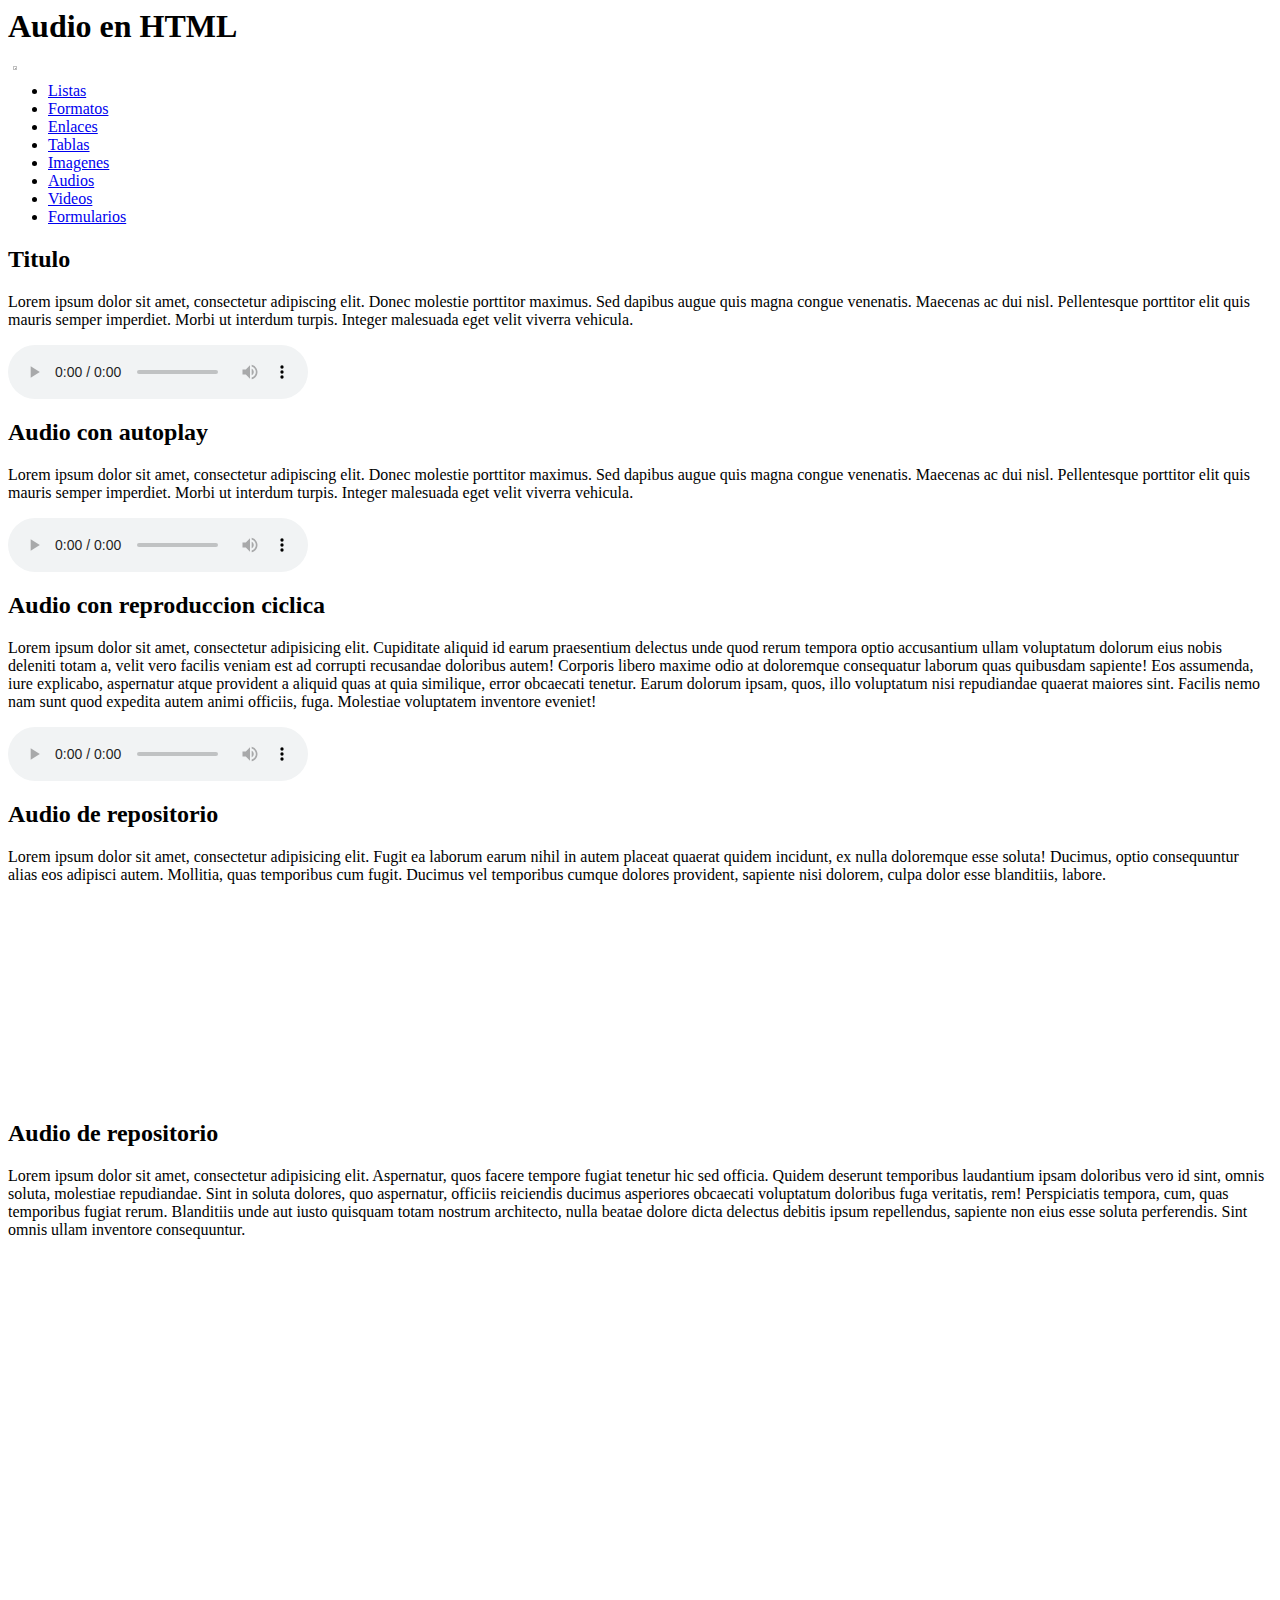
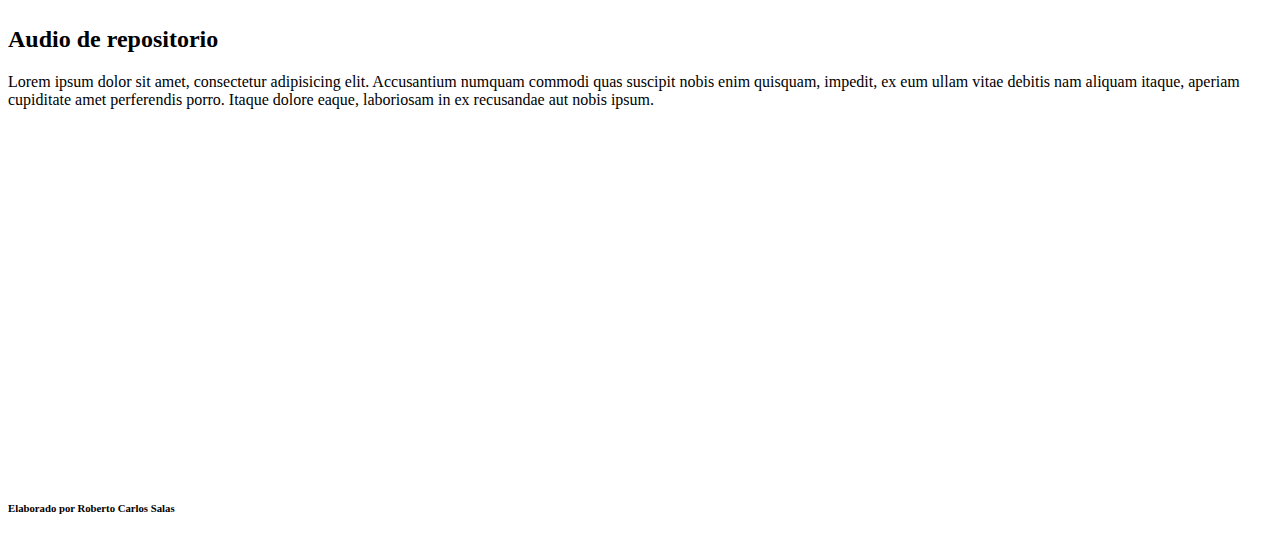
==== html/Audio.html @ 00d48646 "Practica de interfaces" ====
<html>
    <head>
           
        <title>Audio en HTML</title>
        <link rel="stylesheet" href="/Roberto-Salas/CSS/style.css" type="text/css">
        <style type="text/css">
            .inicio{
                width: 2.5%;
                margin-left: 5px;
                margin-right: auto;
                margin-bottom: -60;
                
                
            }
            
            
        </style>
    </head>
    <body>
        <header>
            <h1>Audio en HTML</h1>
        </header>
        <nav >
            <a href="/Roberto-Salas/index.html"> <img class="inicio" src="/Roberto-Salas/images/inicio.png" alt= inicio></a>  
            <ul>
                <li><a href="Listas.html">Listas</a></li>
                <li><a href="Encabezados.html">Formatos</a></li>
                <li><a href="Enlaces.html">Enlaces</a></li>
                <li><a href="Tablas.html">Tablas</a></li>
                <li><a href="Imagenes.html">Imagenes</a></li>
                <li><a href="Audio.html">Audios</a></li>
                <li><a href="videos.html">Videos</a></li>
                <li><a href="Formularios.html">Formularios</a></li>
            </ul>
        </nav> 
        <main>
            <section>
                <h2>Titulo</h2>
                <p>Lorem ipsum dolor sit amet, consectetur adipiscing elit. Donec molestie porttitor maximus. Sed dapibus augue quis magna congue venenatis. Maecenas ac dui nisl. Pellentesque porttitor elit quis mauris semper imperdiet. Morbi ut interdum turpis. Integer malesuada eget velit viverra vehicula.</p>
                <audio controls>
                    <source src="/Roberto-Salas/audio/1.mp3" type="audio/mp3">
                </audio>
            </section>
            <section>
                <h2>Audio con autoplay</h2>
                <p>Lorem ipsum dolor sit amet, consectetur adipiscing elit. Donec molestie porttitor maximus. Sed dapibus augue quis magna congue venenatis. Maecenas ac dui nisl. Pellentesque porttitor elit quis mauris semper imperdiet. Morbi ut interdum turpis. Integer malesuada eget velit viverra vehicula.</p>
                <audio controls autoplay>
                    <source src="/Roberto-Salas/audio/2.mp3" type="audio/mp3">
                </audio>
            </section>
            <section>
                <h2>Audio con reproduccion ciclica</h2>   
                <p>Lorem ipsum dolor sit amet, consectetur adipisicing elit. Cupiditate aliquid id earum praesentium delectus unde quod rerum tempora optio accusantium ullam voluptatum dolorum eius nobis deleniti totam a, velit vero facilis veniam est ad corrupti recusandae doloribus autem! Corporis libero maxime odio at doloremque consequatur laborum quas quibusdam sapiente! Eos assumenda, iure explicabo, aspernatur atque provident a aliquid quas at quia similique, error obcaecati tenetur. Earum dolorum ipsam, quos, illo voluptatum nisi repudiandae quaerat maiores sint. Facilis nemo nam sunt quod expedita autem animi officiis, fuga. Molestiae voluptatem inventore eveniet!</p>
                <audio controls loop>
                    <source src="/Roberto-Salas/audio/3.mp3" type="audio/mp3">
                </audio>
            </section>
            <section>
                <h2>Audio de repositorio</h2>
                <p>Lorem ipsum dolor sit amet, consectetur adipisicing elit. Fugit ea laborum earum nihil in autem placeat quaerat quidem incidunt, ex nulla doloremque esse soluta! Ducimus, optio consequuntur alias eos adipisci autem. Mollitia, quas temporibus cum fugit. Ducimus vel temporibus cumque dolores provident, sapiente nisi dolorem, culpa dolor esse blanditiis, labore.</p>
                <iframe src="https://www.ivoox.com/player_ej_38846_6_1.html?c1=ce432c" width="100%" height="200" frameborder="0" allowfullscreen="" scrolling="no" loading="lazy"></iframe>
            </section>
            <section>
                <h2>Audio de repositorio</h2>
                <p>Lorem ipsum dolor sit amet, consectetur adipisicing elit. Aspernatur, quos facere tempore fugiat tenetur hic sed officia. Quidem deserunt temporibus laudantium ipsam doloribus vero id sint, omnis soluta, molestiae repudiandae. Sint in soluta dolores, quo aspernatur, officiis reiciendis ducimus asperiores obcaecati voluptatum doloribus fuga veritatis, rem! Perspiciatis tempora, cum, quas temporibus fugiat rerum. Blanditiis unde aut iusto quisquam totam nostrum architecto, nulla beatae dolore dicta delectus debitis ipsum repellendus, sapiente non eius esse soluta perferendis. Sint omnis ullam inventore consequuntur.</p>
                <iframe style="border-radius:12px" src="https://open.spotify.com/embed/track/0nAZGkBGKQCXyaoSJfRhC1?utm_source=generator" width="100%" height="352" frameBorder="0" allowfullscreen="" allow="autoplay; clipboard-write; encrypted-media; fullscreen; picture-in-picture" loading="lazy"></iframe>
            </section>
            <section>
                <h2>Audio de repositorio</h2>
                <p>Lorem ipsum dolor sit amet, consectetur adipisicing elit. Accusantium numquam commodi quas suscipit nobis enim quisquam, impedit, ex eum ullam vitae debitis nam aliquam itaque, aperiam cupiditate amet perferendis porro. Itaque dolore eaque, laboriosam in ex recusandae aut nobis ipsum.</p>
                <iframe style="border-radius:12px" src="https://open.spotify.com/embed/album/1bwbZJ6khPJyVpOaqgKsoZ?utm_source=generator&theme=0" width="100%" height="352" frameBorder="0" allowfullscreen="" allow="autoplay; clipboard-write; encrypted-media; fullscreen; picture-in-picture" loading="lazy"></iframe>
            </section>
        </main>
        <footer>
            <h6>Elaborado por Roberto Carlos Salas</h6>
        </footer>
    </body>
</html>
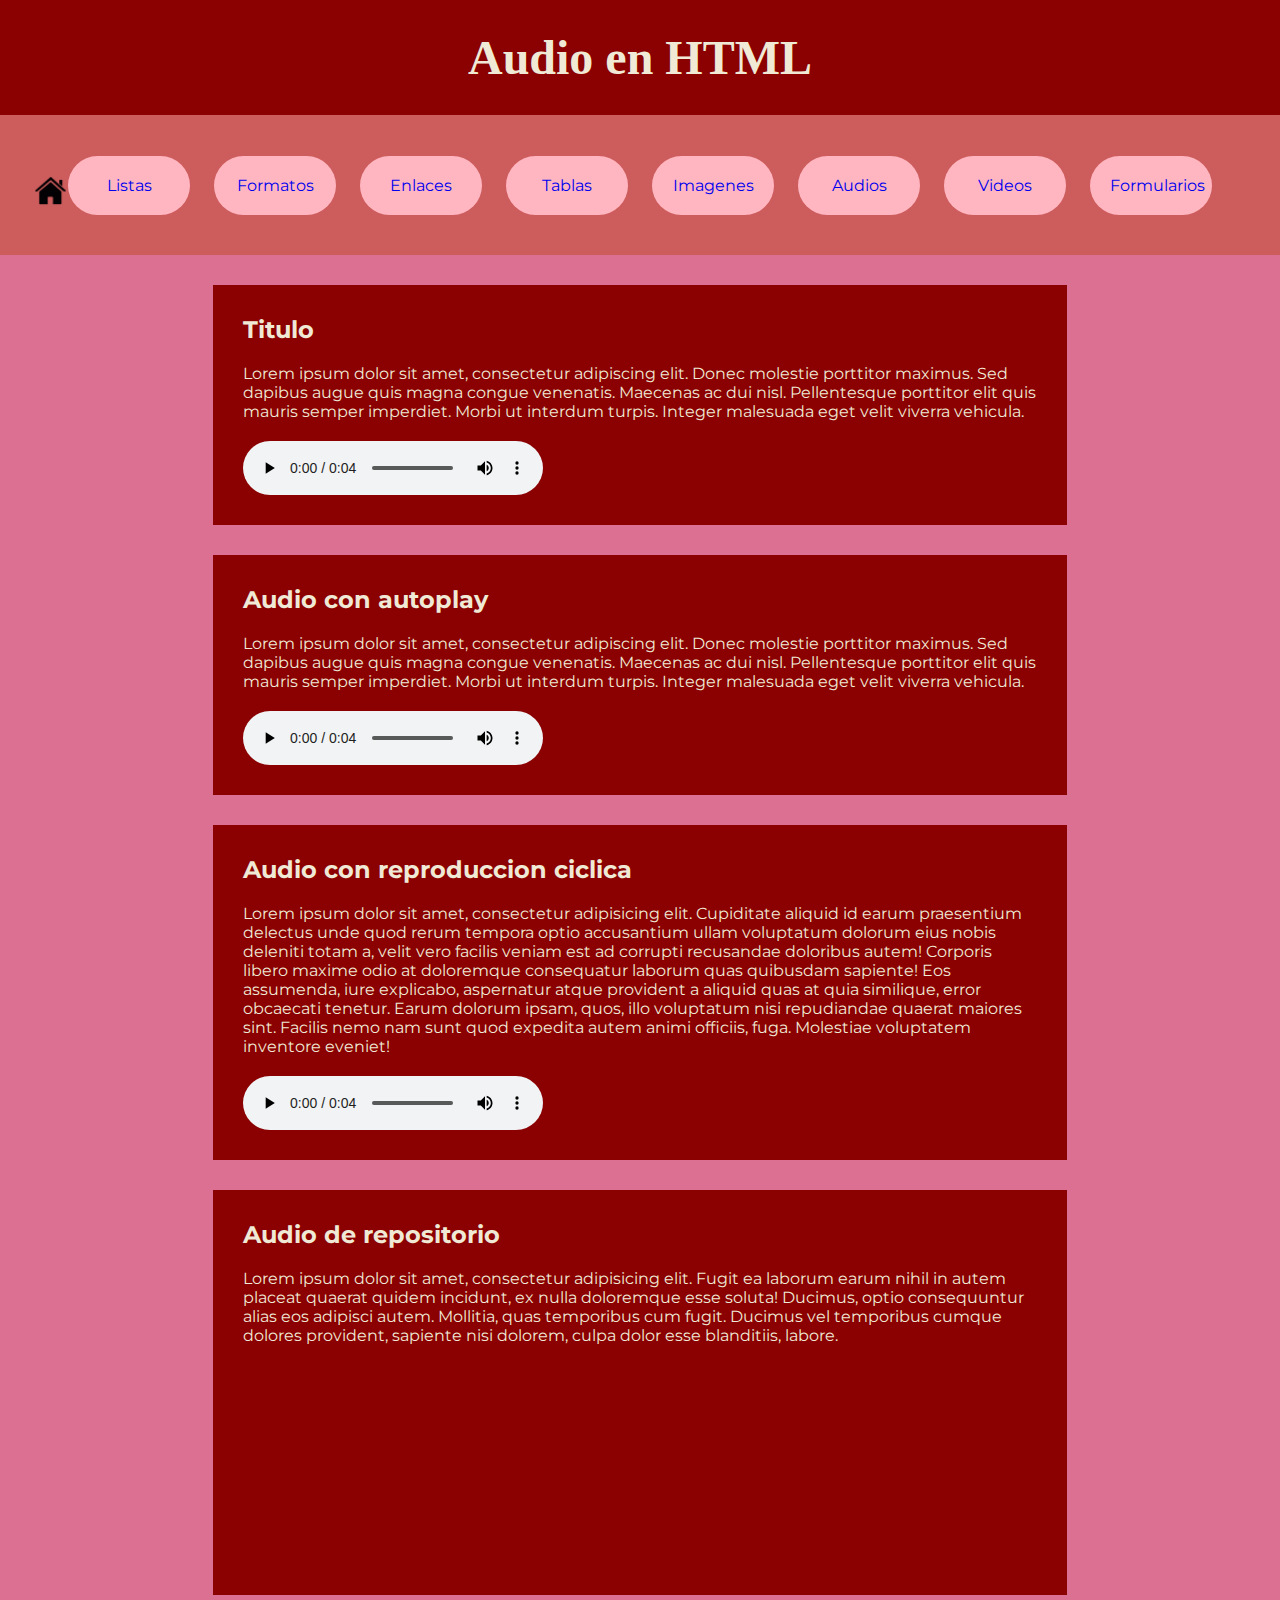
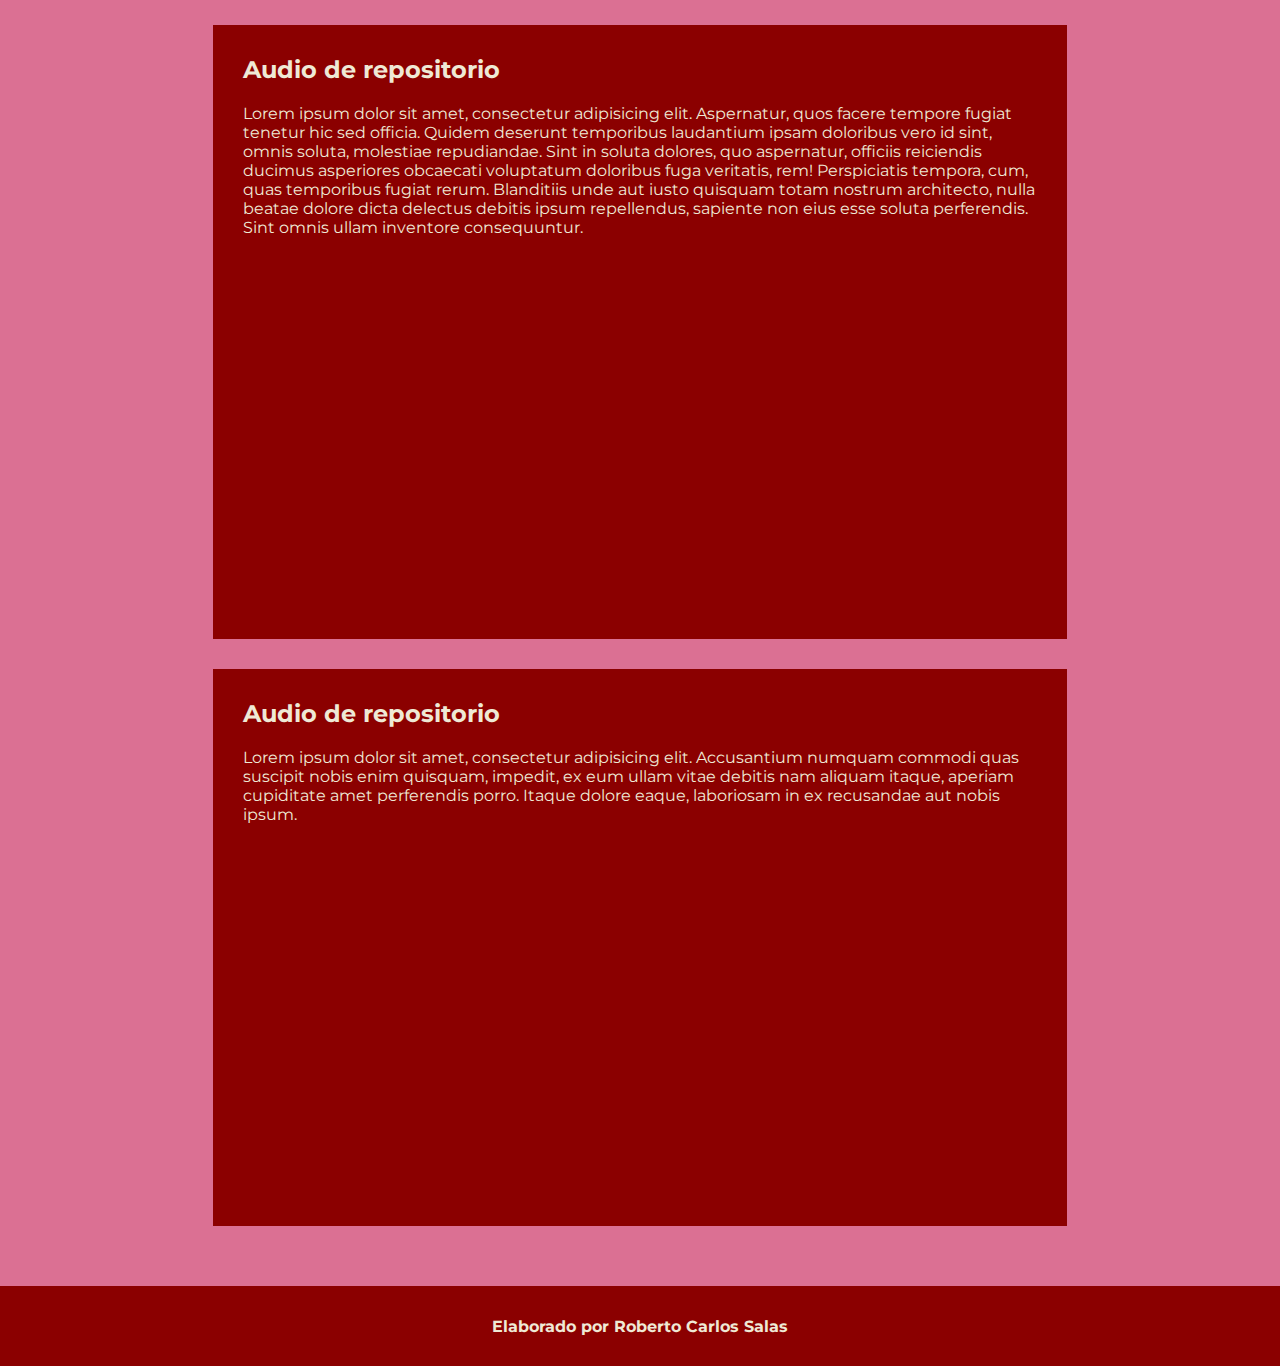
==== commit 0a63cab8: "Update Audio.html" ====
--- a/html/Audio.html
+++ b/html/Audio.html
@@ -2,7 +2,7 @@
     <head>
            
         <title>Audio en HTML</title>
-        <link rel="stylesheet" href="/Roberto-Salas/CSS/style.css" type="text/css">
+        <link rel="stylesheet" href="/CSS/style.css" type="text/css">
         <style type="text/css">
             .inicio{
                 width: 2.5%;
@@ -21,7 +21,7 @@
             <h1>Audio en HTML</h1>
         </header>
         <nav >
-            <a href="/Roberto-Salas/index.html"> <img class="inicio" src="/Roberto-Salas/images/inicio.png" alt= inicio></a>  
+            <a href="/index.html"> <img class="inicio" src="/images/inicio.png" alt= inicio></a>  
             <ul>
                 <li><a href="Listas.html">Listas</a></li>
                 <li><a href="Encabezados.html">Formatos</a></li>
@@ -38,21 +38,21 @@
                 <h2>Titulo</h2>
                 <p>Lorem ipsum dolor sit amet, consectetur adipiscing elit. Donec molestie porttitor maximus. Sed dapibus augue quis magna congue venenatis. Maecenas ac dui nisl. Pellentesque porttitor elit quis mauris semper imperdiet. Morbi ut interdum turpis. Integer malesuada eget velit viverra vehicula.</p>
                 <audio controls>
-                    <source src="/Roberto-Salas/audio/1.mp3" type="audio/mp3">
+                    <source src="/audio/1.mp3" type="audio/mp3">
                 </audio>
             </section>
             <section>
                 <h2>Audio con autoplay</h2>
                 <p>Lorem ipsum dolor sit amet, consectetur adipiscing elit. Donec molestie porttitor maximus. Sed dapibus augue quis magna congue venenatis. Maecenas ac dui nisl. Pellentesque porttitor elit quis mauris semper imperdiet. Morbi ut interdum turpis. Integer malesuada eget velit viverra vehicula.</p>
                 <audio controls autoplay>
-                    <source src="/Roberto-Salas/audio/2.mp3" type="audio/mp3">
+                    <source src="/audio/2.mp3" type="audio/mp3">
                 </audio>
             </section>
             <section>
                 <h2>Audio con reproduccion ciclica</h2>   
                 <p>Lorem ipsum dolor sit amet, consectetur adipisicing elit. Cupiditate aliquid id earum praesentium delectus unde quod rerum tempora optio accusantium ullam voluptatum dolorum eius nobis deleniti totam a, velit vero facilis veniam est ad corrupti recusandae doloribus autem! Corporis libero maxime odio at doloremque consequatur laborum quas quibusdam sapiente! Eos assumenda, iure explicabo, aspernatur atque provident a aliquid quas at quia similique, error obcaecati tenetur. Earum dolorum ipsam, quos, illo voluptatum nisi repudiandae quaerat maiores sint. Facilis nemo nam sunt quod expedita autem animi officiis, fuga. Molestiae voluptatem inventore eveniet!</p>
                 <audio controls loop>
-                    <source src="/Roberto-Salas/audio/3.mp3" type="audio/mp3">
+                    <source src="/audio/3.mp3" type="audio/mp3">
                 </audio>
             </section>
             <section>
@@ -75,4 +75,4 @@
             <h6>Elaborado por Roberto Carlos Salas</h6>
         </footer>
     </body>
-</html>+</html>
--- a/CSS/style.css
+++ b/CSS/style.css
@@ -0,0 +1,218 @@
+@import url('https://fonts.googleapis.com/css2?family=Montserrat:ital,wght@0,100..900;1,100..900&family=Sigmar&display=swap'); 
+
+.inicio{
+                width: 2.5%;
+                margin-left: 5px;
+                margin-right: auto;
+                margin-bottom: -60;
+                
+                
+            }
+
+*{
+    padding: 0;
+    margin: 0;
+    box-sizing: border-box;
+}
+
+header, nav, main, footer{
+    width: 100%;
+    padding: 30px;
+    color: #EFE9D5;
+    font-family: "Montserrat", serif;
+}
+
+header, footer{
+    background-color: darkred;
+    text-align: center;
+    font-size: 48px;
+    font-family: "Montserrat", serif;
+}
+nav{
+    height: auto;
+    background-color: indianred;
+    font-family: "Montserrat", serif;
+}
+main{
+    height: auto;
+    background-color: palevioletred;
+    font-family: "Montserrat", serif;
+    
+}
+footer{
+   font-size: 24px; 
+    font-family: "Montserrat", serif;
+}
+section{
+    width: 70%;
+    background-color: darkred;
+    margin-right: auto;
+    margin-left: auto;
+    margin-bottom: 30px;
+    padding: 30px;
+    font-family: "Montserrat", serif;
+    
+}
+p{
+    margin-top: 20px;
+    font-family: "Montserrat", serif;
+}
+nav ul{
+    text-align: center;
+    font-family: "Montserrat", serif;
+}
+nav ul li{
+    color: #EFE9D5;
+    font-family: "Montserrat", serif;
+}
+nav ul li{
+    list-style-type: none;
+    width: 10%;
+    min-width: 100px;
+    margin-left: 10px;
+    margin-right: 10px;
+    margin-bottom: 10px;
+    margin-top: 10px;
+    background-color: lightpink; 
+    margin-left: 10px;
+    margin-right: 10px;
+    display: inline-block;
+    padding: 20px;
+    text-align: center;
+    border-radius: 36px;
+    font-family: "Montserrat", serif;
+}
+nav ul li a{
+    text-decoration: none;
+    font-family: "Montserrat", serif;
+}
+img{
+    width: 50%;
+    margin-top: 30px;
+    margin-left: auto;
+    margin-right: auto;
+    display: block;
+    
+}
+#imagen_animada{
+    width: 64px;
+    margin-left: 0;
+}
+#imagen_ico{
+    width: 50px;
+    height: auto;
+    margin-right: 0;
+}
+
+.img_flotantes{
+    width: 80px;
+}
+#img_left{
+    float: left;
+    margin-right: 20px;
+    margin-top: 0;
+}
+
+#img_right{
+    float: right;     
+}
+
+#fondo_imagen{
+    background-image: url(../images/7.jpg);
+    color: white;
+    background-repeat: no-repeat;
+    background-size: cover;
+    background-position: center;
+}
+.parrafo{
+    width: 50%;
+}
+p{
+    margin-bottom: 20px;
+}
+audio, iframe{
+    display: block:
+    margin-left: auto;
+    margin-right: auto;
+}
+video{
+    width: 100%;
+    height: auto;
+    margin-left: auto;
+    margin-right: auto;
+    display: block;
+}
+.box_videos{
+    text-align: center;
+} 
+.box_videos section{
+    width: 40%;
+    height: 700px;
+    min-width: 360px;
+    overflow-y: auto;
+    display: inline-block;
+    margin-left: 30px;
+    margin-right: 30px;
+    margin-bottom: 30px;
+    margin-top: 30px;
+}
+h1{
+    font-family: "Lato", serif;
+    font-size: 48px;
+}
+
+form{
+    background-color: indianred;
+    width: 50%;
+    padding: 50px;
+    height: auto;
+    margin-left: auto;
+    margin-right: auto;
+    margin-top: 20px;
+    border-radius: 20px; 
+}
+input[type=text]{
+    width: 100%;
+    margin-top: 10px;
+    padding: 10px;
+    color: white;
+    border-radius: 10px;
+    background-color: darkred;
+    border-style: solid;
+    border-width: 3px;
+    border-color: palevioletred;
+}
+input[type=text]:focus{
+    background-color: lightpink;
+    color: darkred;
+}
+label{
+  font-weight: bold;
+    margin-bottom: 10px;
+}
+input[type=submit]{
+    margin-top: 20px;
+    width: 50%;
+    background-color: indianred;
+    color: white;
+    font-weight: bold;
+    padding: 10px;
+    margin-left: auto;
+    margin-right: auto;
+    border-radius: 10px;
+    border-color: palevioletred;
+    display: block;
+}
+input[type=reset]{
+    margin-top: 20px;
+    width: 50%;
+    background-color: indianred;
+    color: white;
+    font-weight: bold;
+    padding: 10px;
+    margin-left: auto;
+    margin-right: auto;
+    border-radius: 10px;
+    border-color: palevioletred;
+    display: block;
+}